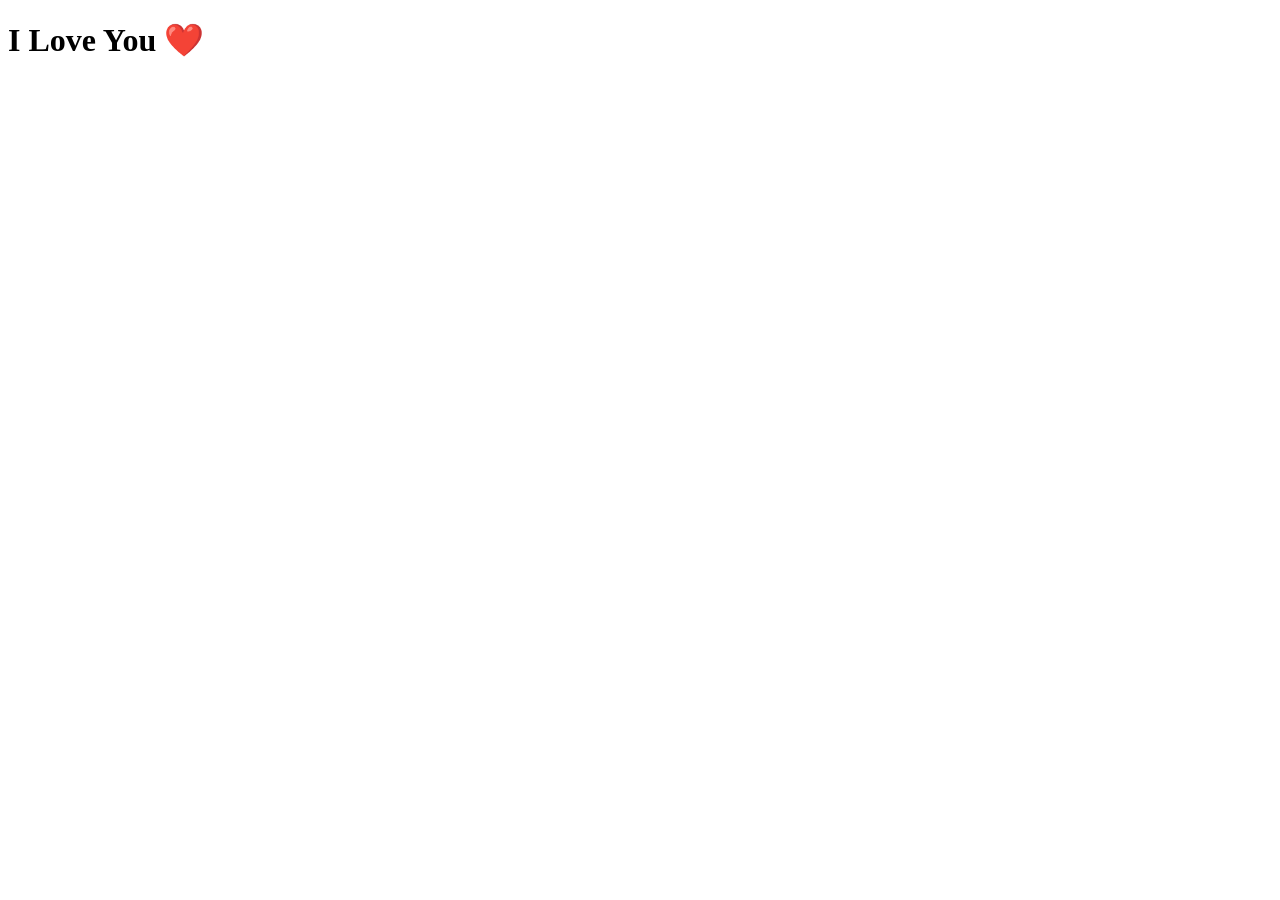
==== index.html @ 3056e943 "Add files via upload" ====
<!DOCTYPE html>
<html lang="en">
<head>
    <meta charset="UTF-8">
    <meta name="viewport" content="width=device-width, initial-scale=1.0">
    <title>Floating Hearts</title>
    <link rel="stylesheet" href="style.css">
</head>
<body>

<div class="hearts"></div>

<h1>I Love You ❤️</h1>

<script src="script.js"></script>

</body>
</html>
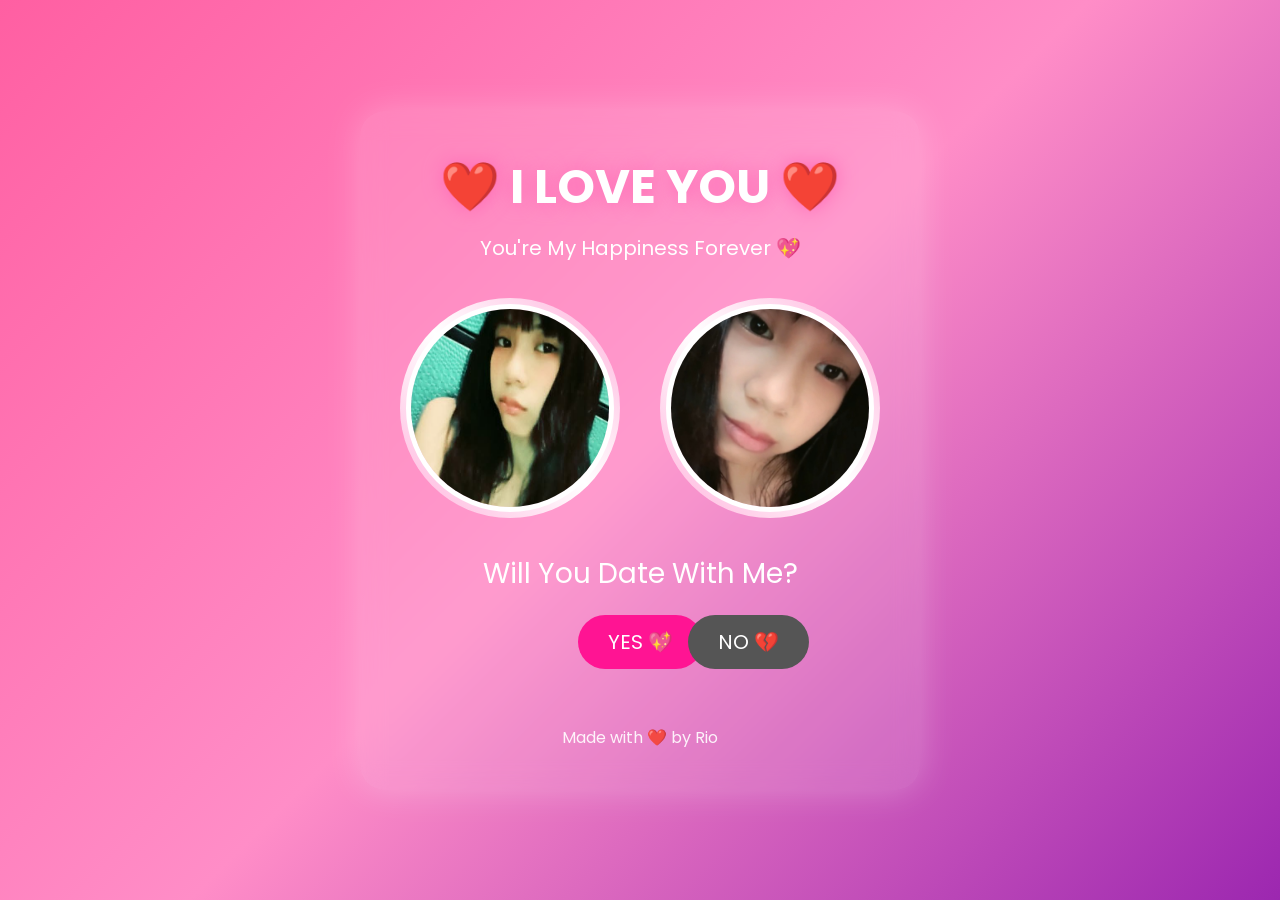
==== commit 7ebd6bc2: "First love website ❤️" ====
--- a/index.html
+++ b/index.html
@@ -3,16 +3,66 @@
 <head>
     <meta charset="UTF-8">
     <meta name="viewport" content="width=device-width, initial-scale=1.0">
-    <title>Floating Hearts</title>
+    <title>I Love You ❤️</title>
+
     <link rel="stylesheet" href="style.css">
+
+    <link href="https://fonts.googleapis.com/css2?family=Poppins:wght@300;500;700&display=swap" rel="stylesheet">
 </head>
 <body>
 
-<div class="hearts"></div>
+    <!-- Kumikislap na Stars -->
+    <div id="stars"></div>
 
-<h1>I Love You ❤️</h1>
+    <!-- Lumilipad na Hearts -->
+    <div id="hearts"></div>
 
-<script src="script.js"></script>
+    <div class="container">
+
+        <h1 class="title">
+            ❤️ I LOVE YOU ❤️
+        </h1>
+
+        <p class="subtitle">
+            You're My Happiness Forever 💖
+        </p>
+
+        <div class="photo-box">
+
+            <div class="circle">
+                <img src="mahal.jpg (2).jpg" alt="">
+            </div>
+
+            <div class="circle">
+                <img src="gf.jpg.jpg" alt="">
+            </div>
+
+        </div>
+
+        <div class="question">
+            Will You Date With Me?
+        </div>
+
+        <div class="buttons">
+
+            <button class="yes" onclick="yesAnswer()">
+                YES 💖
+            </button>
+
+            <button class="no" id="noBtn">
+                NO 💔
+            </button>
+
+        </div>
+
+        <p class="footer">
+            Made with ❤️ by Rio
+        </p>
+
+    </div>
+
+    <script src="script.js"></script>
 
 </body>
-</html>+</html>
+
--- a/style.css
+++ b/style.css
@@ -0,0 +1,154 @@
+*{
+    margin:0;
+    padding:0;
+    box-sizing:border-box;
+    font-family:'Poppins',sans-serif;
+}
+
+body{
+    width:100%;
+    height:100vh;
+    overflow:hidden;
+    display:flex;
+    justify-content:center;
+    align-items:center;
+    background:linear-gradient(135deg,#ff5fa2,#ff8dc7,#9c27b0);
+}
+
+.container{
+    position:relative;
+    z-index:10;
+    text-align:center;
+    padding:40px;
+    border-radius:25px;
+    background:rgba(255,255,255,.12);
+    backdrop-filter:blur(12px);
+    box-shadow:0 0 35px rgba(255,255,255,.25);
+}
+
+.title{
+    font-size:48px;
+    color:white;
+    text-shadow:0 0 20px hotpink;
+}
+
+.subtitle{
+    color:white;
+    margin-top:10px;
+    font-size:20px;
+}
+
+.photo-box{
+    display:flex;
+    justify-content:center;
+    gap:40px;
+    margin:35px 0;
+}
+
+.circle{
+    width:220px;
+    height:220px;
+    border-radius:50%;
+    padding:6px;
+    background:linear-gradient(45deg,#ff1493,#ffffff,#ff1493);
+    background-size:300% 300%;
+    animation:glow 5s linear infinite;
+}
+
+.circle img{
+    width:100%;
+    height:100%;
+    object-fit:cover;
+    border-radius:50%;
+    border:5px solid white;
+}
+
+@keyframes glow{
+    0%{background-position:0% 50%;}
+    50%{background-position:100% 50%;}
+    100%{background-position:0% 50%;}
+}
+
+.question{
+    color:white;
+    font-size:28px;
+    margin-bottom:20px;
+}
+
+.buttons{
+    position:relative;
+    height:80px;
+}
+
+button{
+    padding:12px 30px;
+    font-size:20px;
+    border:none;
+    border-radius:30px;
+    cursor:pointer;
+    transition:.3s;
+}
+
+.yes{
+    background:#ff1493;
+    color:white;
+}
+
+.yes:hover{
+    transform:scale(1.1);
+}
+
+.no{
+    position:absolute;
+    left:60%;
+    background:#555;
+    color:white;
+}
+
+.footer{
+    margin-top:30px;
+    color:white;
+    opacity:.9;
+}
+
+/* Hearts */
+
+.heart{
+    position:absolute;
+    animation:fly linear forwards;
+}
+
+@keyframes fly{
+    from{
+        transform:translateY(100vh);
+        opacity:0;
+    }
+
+    to{
+        transform:translateY(-120vh);
+        opacity:1;
+    }
+}
+
+/* Stars */
+
+.star{
+    position:absolute;
+    width:3px;
+    height:3px;
+    background:white;
+    border-radius:50%;
+    animation:twinkle 2s infinite alternate;
+}
+
+@keyframes twinkle{
+    from{
+        opacity:.2;
+        transform:scale(.5);
+    }
+
+    to{
+        opacity:1;
+        transform:scale(2);
+    }
+}
